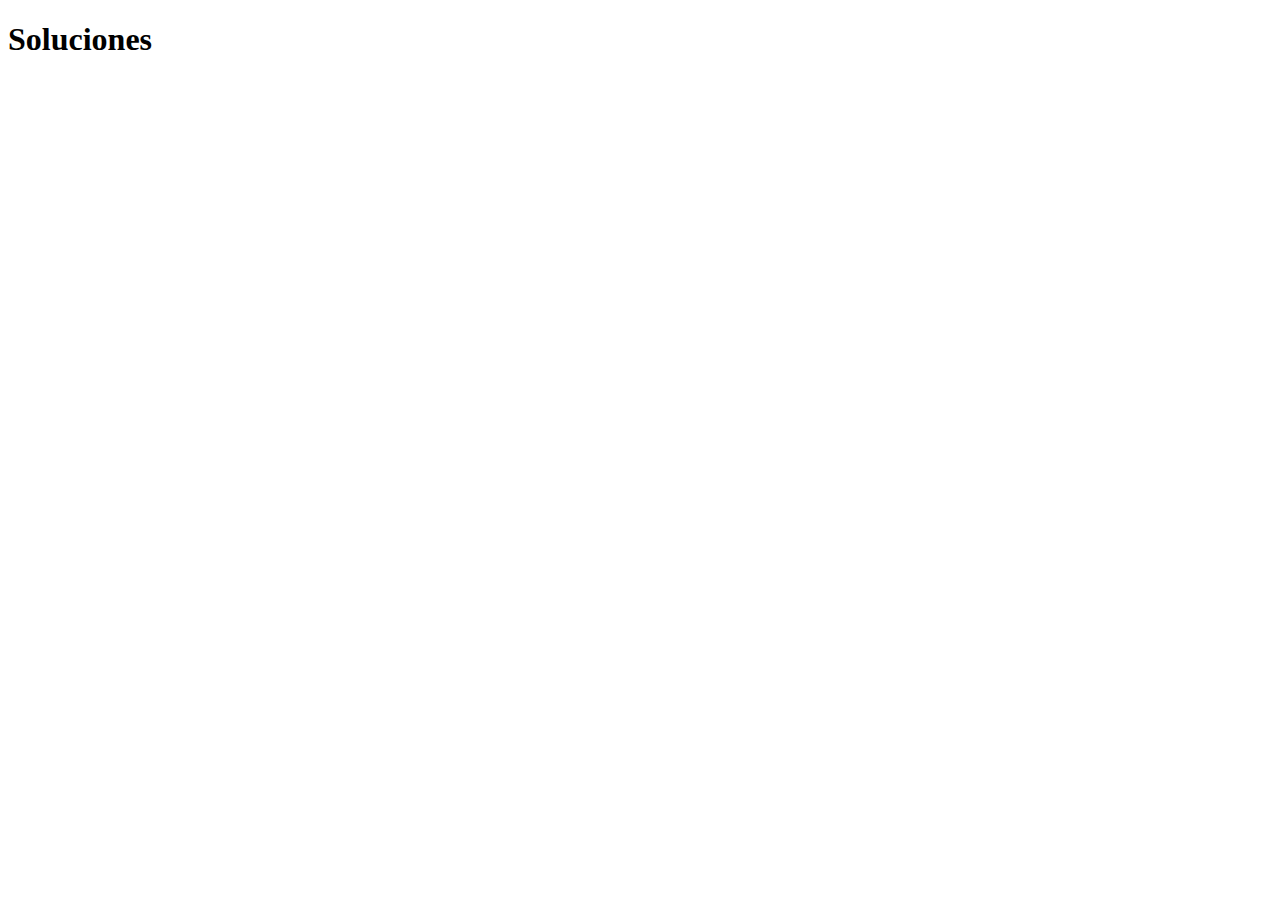
==== SOLUCIONES.html @ 74f2ae54 "Add files via upload" ====
<!DOCTYPE html>

<html lang="es">

<head>
    <meta charset="UTF-8">
    <meta name="viewport" content="width=device-width, initial-scale=1.0">
    <title> Soluciones </title>
</head>

<body>

    <h1>

        Soluciones

    </h1>

</body>

</html>
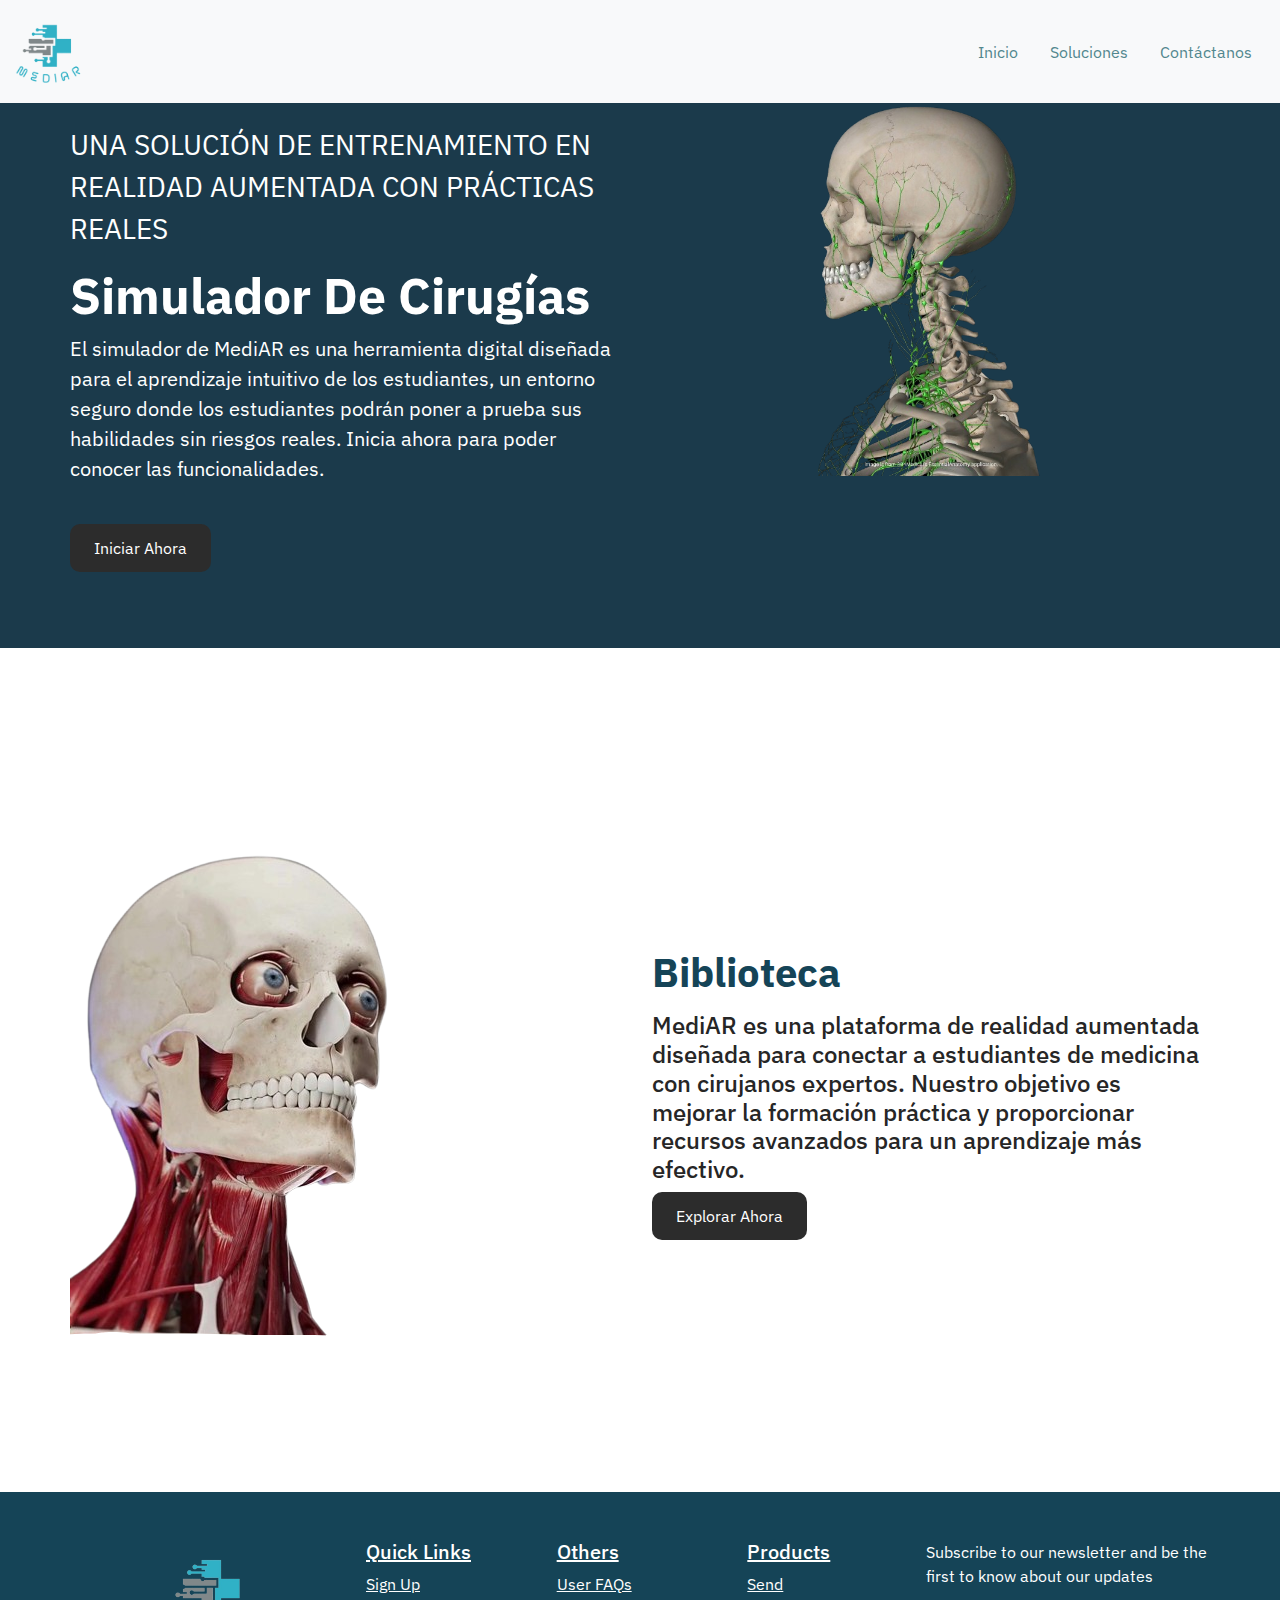
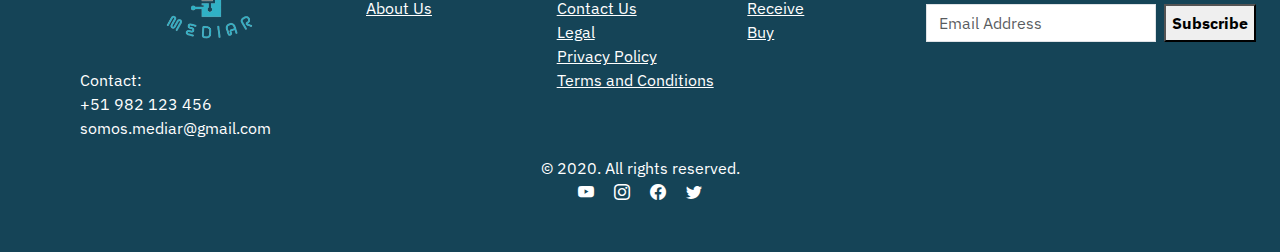
==== commit b0178016: "Add files via upload" ====
--- a/SOLUCIONES.html
+++ b/SOLUCIONES.html
@@ -1,21 +1,233 @@
 <!DOCTYPE html>
-
 <html lang="es">
 
 <head>
-    <meta charset="UTF-8">
-    <meta name="viewport" content="width=device-width, initial-scale=1.0">
-    <title> Soluciones </title>
+
+    <link rel="icon" type="image/png" href="img/favicon-48x48.png" sizes="48x48" />
+    <meta charset="UTF-8" />
+    <meta name="viewport" content="width=device-width, initial-scale=1.0" />
+    <title>MediAR</title>
+
+    <!-- Fuente IBM Plex Sans -->
+
+    <link rel="preconnect" href="https://fonts.googleapis.com">
+    <link rel="preconnect" href="https://fonts.gstatic.com" crossorigin>
+    <link
+        href="https://fonts.googleapis.com/css2?family=IBM+Plex+Sans:ital,wght@0,100;0,200;0,300;0,400;0,500;0,600;0,700&display=swap"
+        rel="stylesheet">
+
+    <!-- Boostrap -->
+
+    <link href="https://cdn.jsdelivr.net/npm/bootstrap@5.3.3/dist/css/bootstrap.min.css" rel="stylesheet"
+        integrity="sha384-QWTKZyjpPEjISv5WaRU9OFeRpok6YctnYmDr5pNlyT2bRjXh0JMhjY6hW+ALEwIH" crossorigin="anonymous">
+
+    <!-- Estilos -->
+    <link rel="stylesheet" href="styles/styles_soluciones.css">
+
+    <!-- Boostrap Iconos -->
+    <link rel="stylesheet" href="https://cdn.jsdelivr.net/npm/bootstrap-icons@1.11.3/font/bootstrap-icons.min.css">
+
 </head>
 
 <body>
 
-    <h1>
-
-        Soluciones
-
-    </h1>
-
+    <!-- ENCABEZADO -->
+
+    <header class="header">
+        <nav class="navbar navbar-expand-lg bg-body-tertiary fixed-top">
+            <div class="container-fluid">
+
+                <a class="navbar-brand" href="index.html">
+                    <img src="img/logo.png" alt="Logo MEdiAr" width="75px" height="auto" />
+                </a>
+
+                <button class="navbar-toggler" type="button" data-bs-toggle="collapse" data-bs-target="#navbarNav"
+                    aria-controls="navbarNav" aria-expanded="false" aria-label="Toggle navigation">
+                    <span class="navbar-toggler-icon"></span>
+                </button>
+
+                <div class="collapse navbar-collapse" id="navbarNav">
+
+                    <ul class="navbar-nav ms-auto">
+
+                        <li class="nav-item">
+                            <a class="nav-link active" aria-current="page" href="index.html"><button
+                                    class="boton">Inicio</button></a>
+                        </li>
+                        <li class="nav-item">
+                            <a class="nav-link active" aria-current="page" href="SOLUCIONES.html"><button
+                                    class="boton">Soluciones</button></a>
+                        </li>
+                        <li class="nav-item">
+                            <a class="nav-link active" aria-current="page" href="CONTACTANOS.html"><button
+                                    class="boton">Contáctanos</button></a>
+                        </li>
+                    </ul>
+                </div>
+            </div>
+        </nav>
+    </header>
+
+    <!-- CUERPO -->
+    <!-- Sección 1 -->
+    <section class="sectionSimulador-background mb-5">
+        <div class="container text-white py-3">
+            <div class="row">
+                <!-- Columna de texto -->
+                <div class="hero-content col-md-6 text-center text-md-start mt-5 order-md-1">
+                    <p class="hero-subtitle">UNA SOLUCIÓN DE ENTRENAMIENTO EN REALIDAD AUMENTADA CON PRÁCTICAS REALES
+                    </p>
+                    <h1 class="hero-title">Simulador De Cirugías</h1>
+                    <p class="hero-description">
+                        El simulador de MediAR es una herramienta digital diseñada para el aprendizaje intuitivo de los
+                        estudiantes,
+                        un entorno seguro donde los estudiantes podrán poner a prueba sus habilidades sin riesgos
+                        reales. Inicia ahora
+                        para poder conocer las funcionalidades.
+                    </p>
+                </div>
+                <!-- Columna de imagen -->
+                <div class="col-lg-6 text-center order-md-2">
+                    <img src="img/biblioteca2.png" alt="Imagen 2" class="sectionSimulador-image">
+                </div>
+            </div>
+            <!-- Columna de botón, alineado a la izquierda -->
+            <div class="text-start mt-4 col-12"> <!-- Cambiado a text-start -->
+                <a href="SIMULADOR.html">
+                    <button class="boton_inciarAhora">Iniciar Ahora</button>
+                </a>
+            </div>
+        </div>
+    </section>
+
+
+
+
+    <!-- Sección 2 -->
+    <section class="sectionBiblioteca-background">
+        <div class="container">
+            <div class="row align-items-center">
+                <!-- Imagen (a la izquierda) -->
+                <div class="col-lg-6 text-lg-start">
+                    <div class="imagen img">
+                        <img src="img/biblioteca1.png" alt="Imagen 1" class="img-fluid">
+                    </div>
+                </div>
+
+                <!-- Texto (a la derecha) -->
+                <div class="col-lg-6 text-center text-lg-start mb-4 mb-lg-0">
+                    <h1 class="sectionBiblioteca-text1"><b>Biblioteca</b></h1>
+                    <h2 class="sectionBiblioteca-text2">
+                        MediAR es una plataforma de realidad aumentada diseñada para conectar a estudiantes de medicina
+                        con cirujanos
+                        expertos. Nuestro objetivo es mejorar la formación práctica y proporcionar recursos avanzados
+                        para un aprendizaje
+                        más efectivo.
+                    </h2>
+                    <!-- Botón alineado debajo del texto -->
+                    <div class="boton_explorar">
+                        <a href="BIBLIOTECA.html">
+                            <!-- Botón en la sección 2 -->
+                            <button class="boton_explorar">Explorar Ahora</button>
+
+                        </a>
+                    </div>
+                </div>
+            </div>
+        </div>
+    </section>
+
+
+    <!-- Footer / PIE DE PAGIN -->
+    <footer class="footer">
+        <footer class="footer-background">
+            <div class="container ">
+                <div class="row mt-5 text-white">
+                    <!-- Logo y Contacto -->
+                    <div class="col-md-3">
+                        <img src="img/logo.png" alt="MediAR Logo" style="width: 100px;">
+                        <p class="mt-3" style="text-align: left;">
+                            Contact: <br>
+                            +51 982 123 456<br>
+                            somos.mediar@gmail.com<br>
+                        </p>
+
+                    </div>
+
+                    <!-- Quick Links -->
+                    <div class="col-md-2">
+                        <h5
+                            style="text-decoration-line:underline ; font-family: IBM Plex Sans,sans-serif; text-align: left;">
+                            Quick
+                            Links
+                        </h5>
+                        <ul class="list-unstyled" style="text-align: left;">
+                            <li><a href="#" class="text-white">Sign Up</a></li>
+                            <li><a href="#" class="text-white">About Us</a></li>
+                        </ul>
+                    </div>
+
+                    <!-- Others -->
+                    <div class="col-md-2">
+                        <h5
+                            style="text-decoration-line:underline ; font-family: IBM Plex Sans,sans-serif; text-align: left;">
+                            Others
+                        </h5>
+                        <ul class="list-unstyled" style="text-align: left;">
+                            <li><a href="#" class="text-white">User FAQs</a></li>
+                            <li><a href="#" class="text-white">Contact Us</a></li>
+                            <li><a href="#" class="text-white">Legal</a></li>
+                            <li><a href="#" class="text-white">Privacy Policy</a></li>
+                            <li><a href="#" class="text-white">Terms and Conditions</a></li>
+                        </ul>
+                    </div>
+
+                    <!-- Products -->
+                    <div class="col-md-2">
+                        <h5
+                            style="text-decoration-line:underline ; font-family: IBM Plex Sans,sans-serif; text-align: left;">
+                            Products</h5>
+                        <ul class="list-unstyled" style="text-align: left;">
+                            <li><a href="#" class="text-white">Send</a></li>
+                            <li><a href="#" class="text-white">Receive</a></li>
+                            <li><a href="#" class="text-white">Buy</a></li>
+                        </ul>
+                    </div>
+
+                    <!-- Newsletter -->
+                    <div class="col-md-3 p-0" style="text-align: left;">
+
+                        <p>Subscribe to our newsletter and be the first to know about our updates</p>
+                        <form class="d-flex">
+                            <input type="email" class="form-control me-2" placeholder="Email Address" aria-label="Email"
+                                style="border-radius: 0%; width: auto;">
+                            <button class="boton_suscribe" type="submit"><b>Subscribe</b></button>
+                        </form>
+                    </div>
+                </div>
+
+                <!-- Footer Bottom -->
+
+                <!-- Texto de derechos reservados a la izquierda -->
+                <p class="mb-0 text-white">&copy; 2020. All rights reserved.</p>
+
+                <!-- Íconos de redes sociales a la derecha -->
+                <div class="mb-5">
+                    <a href="#" class="text-white me-3"><i class="bi bi-youtube"></i></a>
+                    <a href="#" class="text-white me-3"><i class="bi bi-instagram"></i></a>
+                    <a href="#" class="text-white me-3"><i class="bi bi-facebook"></i></a>
+                    <a href="#" class="text-white"><i class="bi bi-twitter"></i></a>
+                </div>
+            </div>
+
+        </footer>
+
+    </footer>
+
+
+    <script src="https://cdn.jsdelivr.net/npm/bootstrap@5.3.3/dist/js/bootstrap.bundle.min.js"
+        integrity="sha384-YvpcrYf0tY3lHB60NNkmXc5s9fDVZLESaAA55NDzOxhy9GkcIdslK1eN7N6jIeHz"
+        crossorigin="anonymous"></script>
 </body>
 
 </html>--- a/styles/styles_soluciones.css
+++ b/styles/styles_soluciones.css
@@ -0,0 +1,194 @@
+/* Global Styles */
+html,
+body {
+  overflow-x: hidden;
+  margin: 0;
+  padding: 0;
+  font-family: "IBM Plex Sans", sans serif;
+}
+.container {
+  margin: auto;
+  padding: 0px;
+  background-size: cover;
+  background-position: center;
+  width: 100%;
+  height: auto;
+  display: flex;
+  flex-direction: column;
+  justify-content: center; /* Centra verticalmente */
+  align-items: center; /* Centra horizontalmente */
+  text-align: center; /* Alinea el texto al centro */
+}
+
+/* Header */
+.header {
+  background: white;
+}
+.navbar {
+  padding-top: 0.3rem; /* Reduce el espacio superior */
+  padding-bottom: 0.3rem; /* Reduce el espacio inferior */
+}
+.navbar .navbar-brand img {
+  max-width: 75px;
+  height: auto;
+}
+
+.navbar-nav .nav-item .boton {
+  background-color: transparent;
+  color: #52878e;
+  border: 2px solid transparent;
+  border-radius: 10px;
+  font-family: "IBM Plex Sans", sans-serif;
+  font-size: 16px;
+  cursor: pointer;
+  transition: background-color 0.3s ease, border-color 0.3s ease;
+}
+
+.navbar-nav .nav-item .boton:hover {
+  background-color: #1b3f45;
+  color: white;
+  border-color: transparent;
+}
+
+/* Hero Section */
+.sectionSimulador-background {
+  background-color: #1b3a4b;
+  color: #154457;
+  padding: 60px 0;
+}
+
+.hero-content {
+  margin-top: 20px;
+}
+
+.hero-title {
+  font-size: 50px;
+  font-weight: bold;
+}
+
+.hero-subtitle {
+  font-size: 28px;
+}
+
+.hero-description {
+  font-size: 20px;
+}
+
+.sectionSimulador-image {
+  max-width: 100%;
+  height: 400px;
+  object-fit: cover;
+}
+
+.boton_inciarAhora {
+  background-color: #2c2c2c;
+  color: white;
+  border: none;
+  border-radius: 10px;
+  padding: 12px 24px;
+  font-size: 16px;
+  cursor: pointer;
+  transition: background-color 0.3s ease;
+}
+
+.boton_inciarAhora:hover {
+  background-color: #1b3f45;
+}
+
+/* Section 2 */
+.sectionBiblioteca-background {
+  background-color: white;
+  padding: 40px 0;
+}
+
+.sectionBiblioteca-text1 {
+  font-size: 40px;
+  color: #154457;
+  margin-bottom: 15px;
+}
+
+.sectionBiblioteca-text2 {
+  font-size: 24px;
+  color: #262626;
+}
+
+.boton_explorar button {
+  background-color: #2c2c2c;
+  color: white;
+  border: none;
+  border-radius: 10px;
+  padding: 12px 24px;
+  font-size: 16px;
+  cursor: pointer;
+  transition: background-color 0.3s ease;
+}
+
+.boton_explorar button:hover {
+  background-color: #1b3f45;
+}
+
+.footer-background {
+  background-color: #154457;
+  background-size: cover;
+  background-position: center;
+  width: auto;
+  height: auto;
+  padding: 0;
+  margin-top: auto;
+  background-repeat: no-repeat;
+}
+
+/* Image Resizing */
+.imagen img {
+  max-width: 100%;
+  height: auto;
+  object-fit: cover;
+  margin-top: 50px;
+}
+/* Links in Header */
+.header a {
+  text-decoration: none;
+}
+/* Utility Classes */
+
+/* Responsive Adjustments */
+@media (max-width: 768px) {
+  .navbar-nav .nav-item .boton {
+    width: 100%;
+    margin-bottom: 10px;
+  }
+
+  .hero-title {
+    font-size: 32px;
+  }
+
+  .hero-subtitle {
+    font-size: 20px;
+  }
+
+  .hero-description {
+    font-size: 16px;
+  }
+
+  .sectionSimulador-image {
+    height: 300px;
+  }
+
+  .boton_inciarAhora {
+    font-size: 14px;
+    padding: 10px 20px;
+  }
+
+  .sectionBiblioteca-text1 {
+    font-size: 32px;
+  }
+
+  .sectionBiblioteca-text2 {
+    font-size: 18px;
+  }
+
+  .boton_explorar button {
+    font-size: 14px;
+    padding: 10px 20px;
+  }
+}
